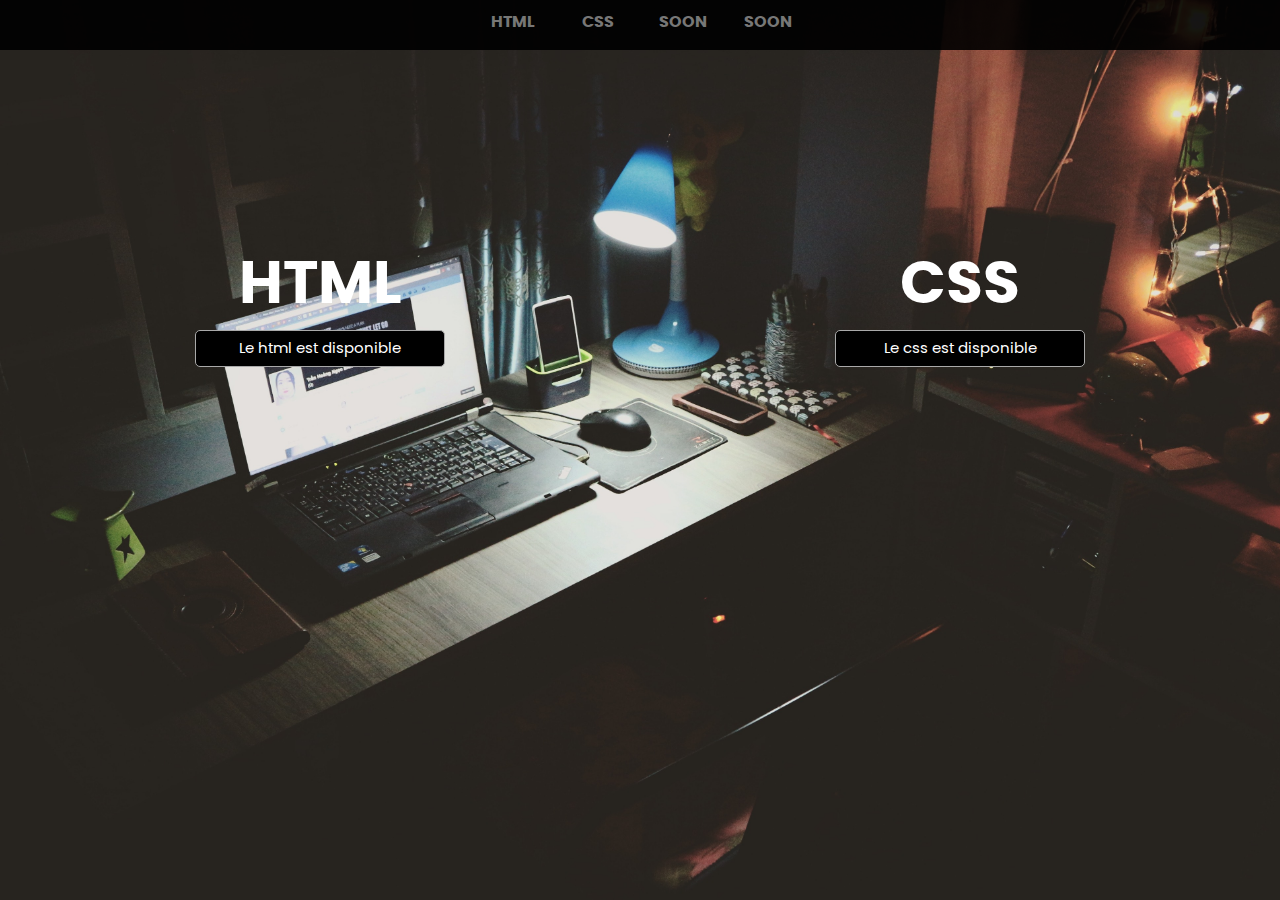
==== index.html @ 0caf8b4d "UPDATE 1.0.6 | Footer" ====
<!DOCTYPE html>
<html lang="fr">
    <head>
        <meta charset="UTF-8">
        <meta http-equiv="X-UA-Compatible" content="IE=edge">
        <meta name="viewport" content="width=device-width, initial-scale=1.0">
        <link rel="stylesheet" type="text/css" href="css/index.css">
        <link rel="stylesheet" type="text/css" href="css/font.css">
        <link rel="shortcut icon" type="image/ico" href="img/home.ico">
        <title>HOME</title>
    </head>
    <body>
        <header>
            <!--########################################### NAV-BAR ###############################################-->
            <nav id="menu-base">
                <div class="menu-list">
                    <a class="menu-bouton-1" href="dev_html/html.html">HTML</a></li>
                    <a class="menu-bouton-2" href="css/maintenance.css">CSS</a></li>
                    <a class="menu-bouton-3" href="css/maintenance.css">SOON</a></li>
                    <a class="menu-bouton-4" href="css/maintenance.css">SOON</a></li>
                </div>
            </nav>
        </header>
        <section id="main">
            <div class="block-1">
            <h1 class="titre">HTML</h1>
            <br>
            <a class="bouton" href="dev_html/html.html"><p class="text-small">Le html est disponible</p></a>
            </div>
            

            <div class="block-2">
                <h1 class="titre">CSS</h1>
                <br>
                <a class="bouton" href="dev_css/css.html"><p class="text-small">Le css est disponible</p></a>
                </div>
        </section>
        <footer>
            <p class="text-footer">Tout droit réserver à Christopher Capuozzo</p>
        </footer>
    </body>
</html>
---- css/index.css ----
* {
    margin: 0;
    padding: 0;
    box-sizing: border-box;
}

body {
    background: url(../img/fond.jpg);
    background-size: cover;
    background-attachment: fixed;
    min-height: 100vh;
    overflow: hidden;
}

body::-webkit-scrollbar {
    display: none;
}

/*-------------------------------------------------------------*/


#menu-base {
    width: 100%;
    height: 50px;
    background-color: black;
    opacity: 0.9;
    text-align: center;
}

.menu-list {
    width: 100%;
    height: 100%;
    list-style-type: none;
    display: flex;
    justify-content: center;
    align-items: center;
}

.menu-bouton-1 {
    margin-left: 12.5px;
    margin-right: 12.5px;
    font-family: "PoppinsBold";
    border-radius: 5px;
    padding-top: 0.3%;
    width: 60px;
    height: 30px;
    animation: boucle 6s infinite;
    
}

.menu-bouton-2 {
    margin-left: 12.5px;
    margin-right: 12.5px;
    font-family: "PoppinsBold";
    border-radius: 5px;
    padding-top: 0.3%;
    width: 60px;
    height: 30px;
    animation: boucle 6s infinite;
    animation-delay: 1s;
}

.menu-bouton-3 {
    margin-left: 12.5px;
    margin-right: 12.5px;
    font-family: "PoppinsBold";
    border-radius: 5px;
    padding-top: 0.3%;
    width: 60px;
    height: 30px;
    animation: boucle 6s infinite;
    animation-delay: 2s;
}

.menu-bouton-4 {
    margin-left: 12.5px;
    margin-right: 12.5px;
    font-family: "PoppinsBold";
    border-radius: 5px;
    padding-top: 0.3%;
    width: 60px;
    height: 30px;
    animation: boucle 6s infinite;
    animation-delay: 3s;
}

@keyframes boucle {
    
    30% {
        color: white;
    }

    80% {
        color: gray;
    }

}

#menu-base a {
    text-decoration: none;
    color: gray;
}


/*-------------------------------------------------------------*/

#main {
    width: 100%;
    font-size: 50px;
    font-family: "PoppinsBold";
    color: white;
    display: flex;
    justify-content: space-around;
    text-align: center;
    padding-top: 16%;
}


/*-------------------------------------------------------------*/

.titre {
    font-family: "PoppinsBold";
    font-size: 60px;
    background-color: transparent;
    border-radius: 5px;
}


.text-small {
    font-family: "PoppinsRegular";
    font-size: 15px;
    background-color: black;
    margin-top: -35px;
    width: 250px;
    padding: 10px;
    border-radius: 5px;
    border: darkgray 1px solid;
    transition: 0.3s;
}

.text-small:hover {
    color: black;
    background-color: darkgray;
    border: black 1px solid;
    transform: scale(1.1); 
}

.bouton {
    text-decoration: none;
    color: white;
}

footer {
    width: 360px;
    height: 20px;
    background-color: black;
    color: white;
    font-family: "PoppinsRegular";
    position: relative;
    text-align: center;
    margin-top: 450px;
    margin-bottom: auto;
    align-content: center;
    margin-left: auto;
    margin-right: auto;
    opacity: 0;
    transition: 0.5s;
    animation: footer-boucle 20s infinite;
    border-radius: 20px;
}




.text-footer {
    padding: 2px;
}

@keyframes footer-boucle {
    
    10% {
        opacity: 1;
        transform: translate(0%, -50px); 
    }
    100% {

    }
}

/*-------------------------------------------------------------*/

@media screen and (max-width: 900px) {
    #main {
        display: block;
        margin-left: auto;
        margin-right: auto;
    }
    .titre {
        padding-top: 30px;
    }
    .text-small {
        max-width: 200px;
        margin-left: auto;
        margin-right: auto;
    }

    .bouton {
        text-decoration: none;
        color: white;
    }
}
---- css/font.css ----
@font-face {
    font-family: "PoppinsRegular";
    src: url(../fonts/poppins-regular.woff2);
}

@font-face {
    font-family: "PoppinsBold";
    src: url(../fonts/poppins-bold.woff2);
}

/*-------------------------------------------------*/
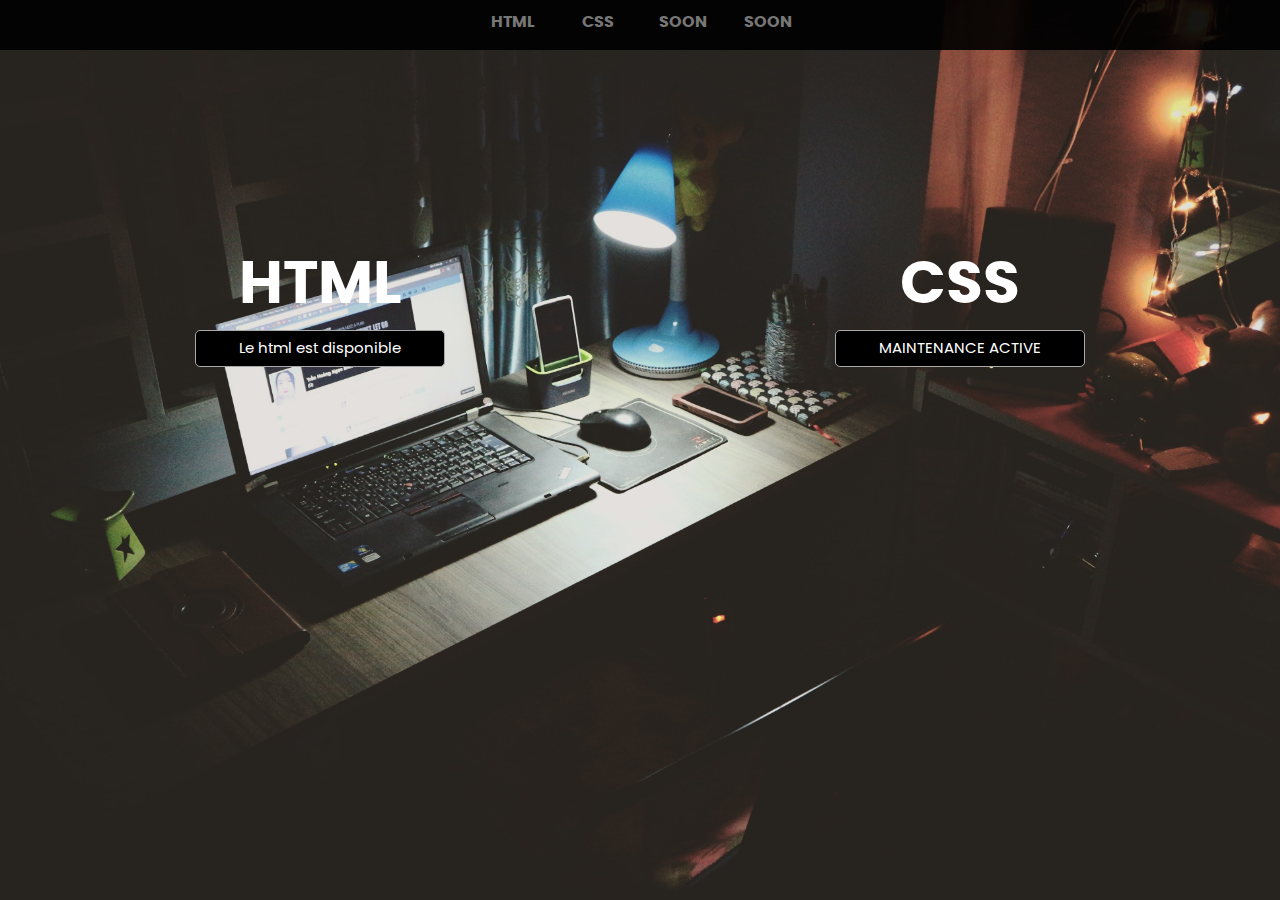
==== commit f314eedb: "UPDATE 1.0.6 | Footer" ====
--- a/index.html
+++ b/index.html
@@ -32,7 +32,7 @@
             <div class="block-2">
                 <h1 class="titre">CSS</h1>
                 <br>
-                <a class="bouton" href="dev_css/css.html"><p class="text-small">Le css est disponible</p></a>
+                <a class="bouton" href="css/maintenance.css"><p class="text-small">MAINTENANCE ACTIVE</p></a>
                 </div>
         </section>
         <footer>
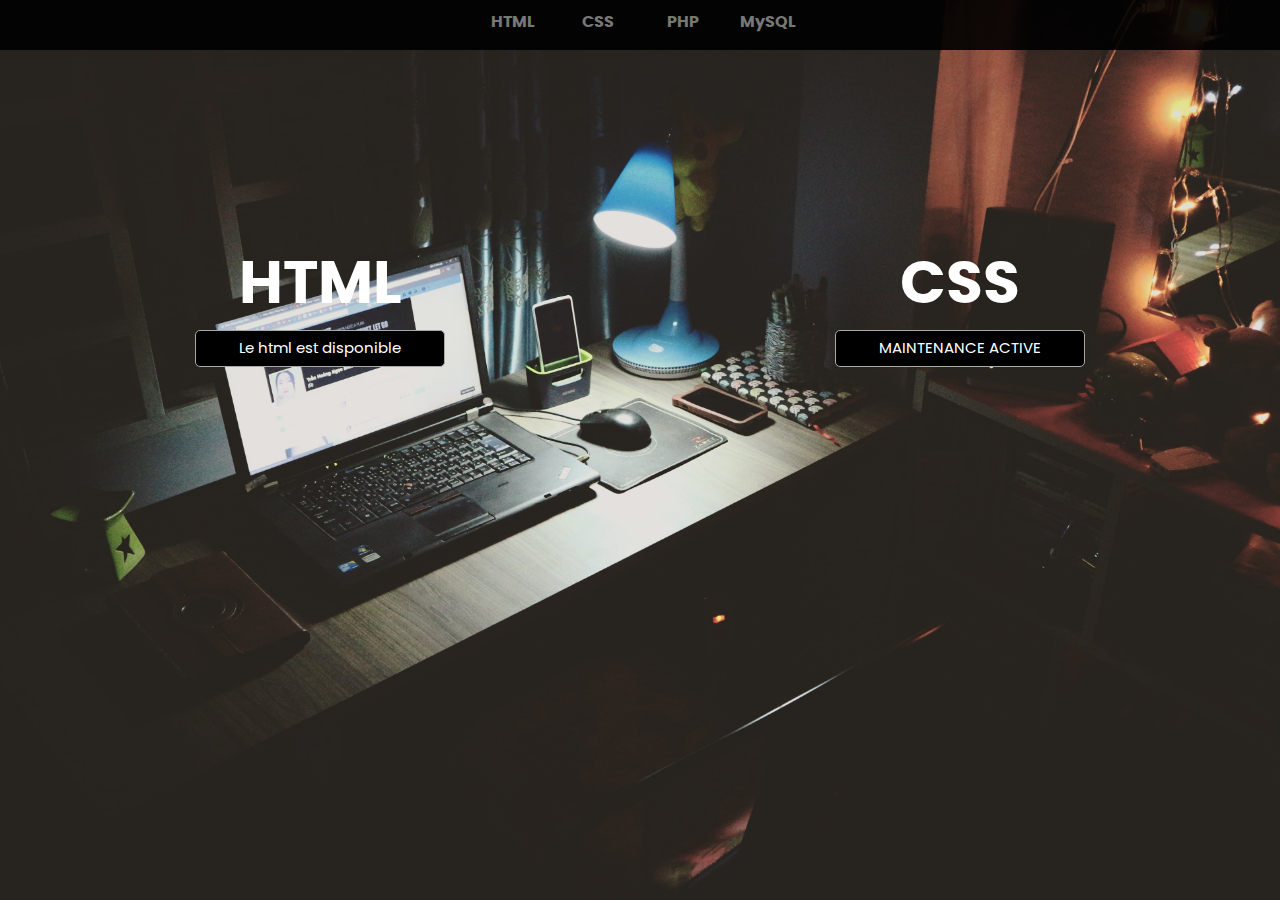
==== commit 246379fe: "UPDATE 1.0.7 | Organized Folder" ====
--- a/index.html
+++ b/index.html
@@ -14,26 +14,24 @@
             <!--########################################### NAV-BAR ###############################################-->
             <nav id="menu-base">
                 <div class="menu-list">
-                    <a class="menu-bouton-1" href="dev_html/html.html">HTML</a></li>
-                    <a class="menu-bouton-2" href="css/maintenance.css">CSS</a></li>
-                    <a class="menu-bouton-3" href="css/maintenance.css">SOON</a></li>
-                    <a class="menu-bouton-4" href="css/maintenance.css">SOON</a></li>
+                    <a class="menu-bouton-1" href="pages/html_learn/html.html">HTML</a></li>
+                    <a class="menu-bouton-2" href="pages/maintenance.html">CSS</a></li>
+                    <a class="menu-bouton-3" href="pages/soon.html">PHP</a></li>
+                    <a class="menu-bouton-4" href="pages/soon.html">MySQL</a></li>
                 </div>
             </nav>
         </header>
         <section id="main">
             <div class="block-1">
-            <h1 class="titre">HTML</h1>
-            <br>
-            <a class="bouton" href="dev_html/html.html"><p class="text-small">Le html est disponible</p></a>
+                <h1 class="titre">HTML</h1>
+                <br>
+                <a class="bouton" href="pages/html_learn/html.html"><p class="text-small">Le html est disponible</p></a>
             </div>
-            
-
             <div class="block-2">
                 <h1 class="titre">CSS</h1>
                 <br>
-                <a class="bouton" href="css/maintenance.css"><p class="text-small">MAINTENANCE ACTIVE</p></a>
-                </div>
+                <a class="bouton" href="pages/maintenance.html"><p class="text-small">MAINTENANCE ACTIVE</p></a>
+            </div>
         </section>
         <footer>
             <p class="text-footer">Tout droit réserver à Christopher Capuozzo</p>
--- a/css/index.css
+++ b/css/index.css
@@ -158,8 +158,7 @@
     font-family: "PoppinsRegular";
     position: relative;
     text-align: center;
-    margin-top: 450px;
-    margin-bottom: auto;
+    top: 480px;
     align-content: center;
     margin-left: auto;
     margin-right: auto;
@@ -178,7 +177,7 @@
 
 @keyframes footer-boucle {
     
-    10% {
+    20% {
         opacity: 1;
         transform: translate(0%, -50px); 
     }
@@ -203,9 +202,17 @@
         margin-left: auto;
         margin-right: auto;
     }
-
     .bouton {
         text-decoration: none;
         color: white;
     }
+    footer {
+        top: 415px;
+    }
+}
+
+@media screen and (max-width: 600px) {
+    footer {
+        top: 460px;
+    }
 }